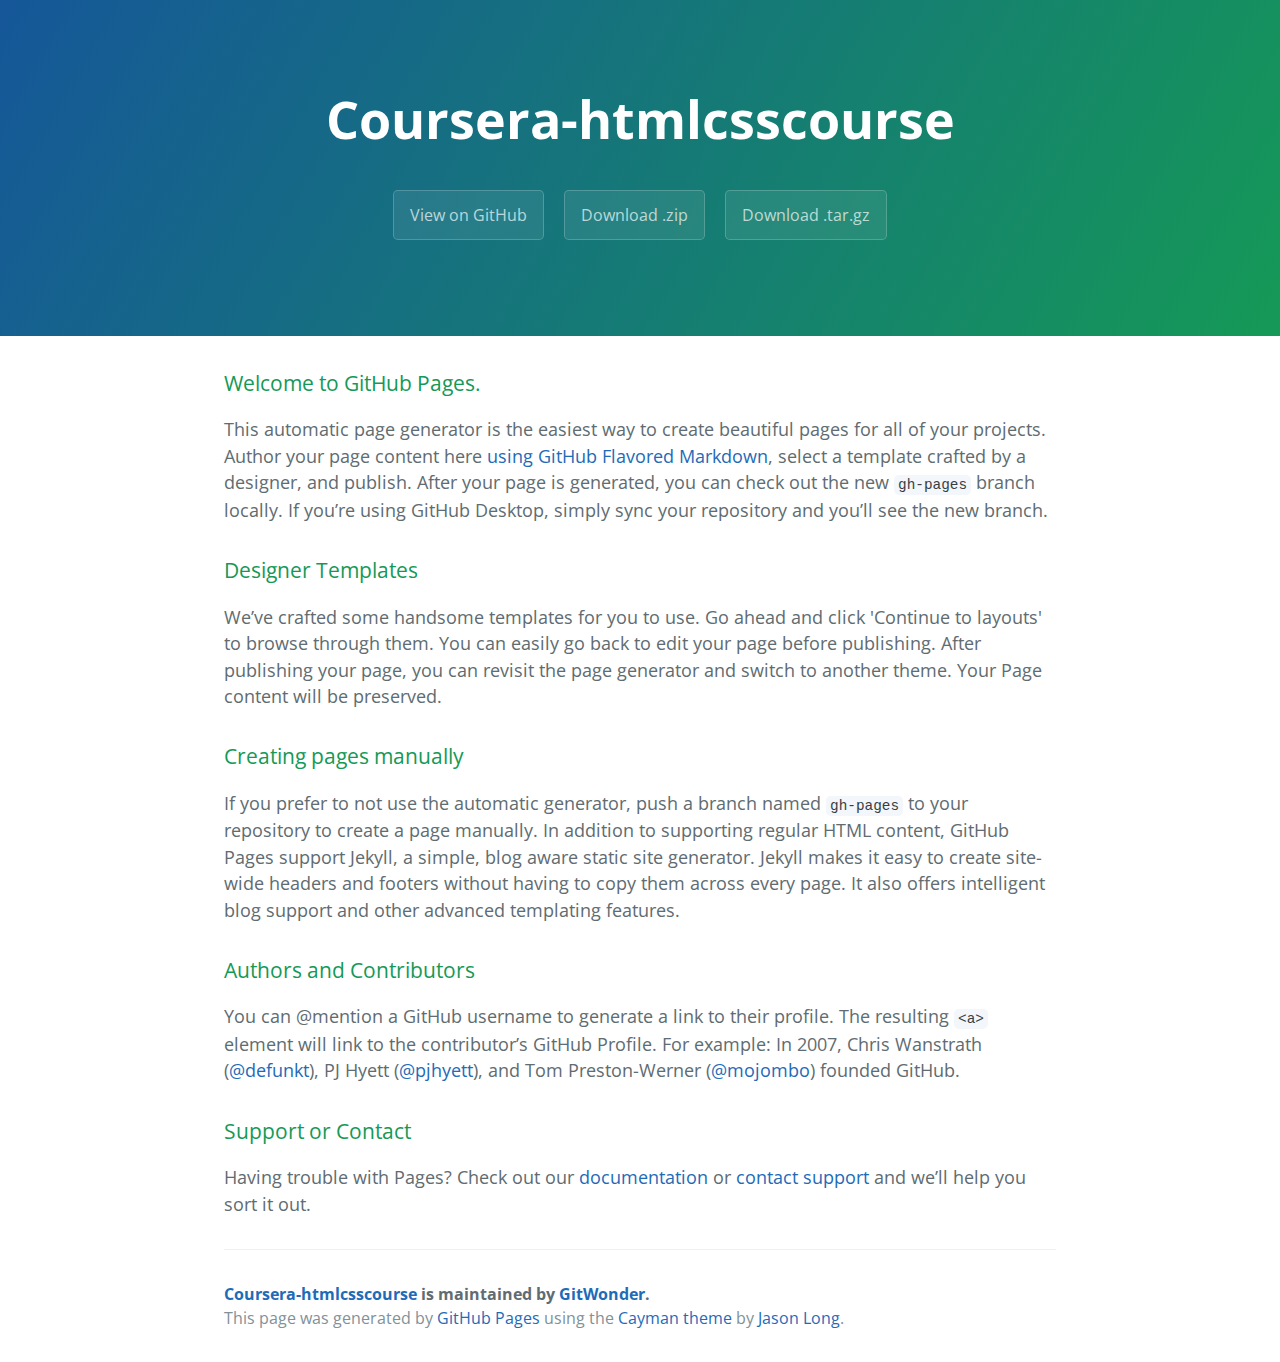
==== index.html @ f0ff1dc1 "Create gh-pages branch via GitHub" ====
<!DOCTYPE html>
<html lang="en-us">
  <head>
    <meta charset="UTF-8">
    <title>Coursera-htmlcsscourse by GitWonder</title>
    <meta name="viewport" content="width=device-width, initial-scale=1">
    <link rel="stylesheet" type="text/css" href="stylesheets/normalize.css" media="screen">
    <link href='https://fonts.googleapis.com/css?family=Open+Sans:400,700' rel='stylesheet' type='text/css'>
    <link rel="stylesheet" type="text/css" href="stylesheets/stylesheet.css" media="screen">
    <link rel="stylesheet" type="text/css" href="stylesheets/github-light.css" media="screen">
  </head>
  <body>
    <section class="page-header">
      <h1 class="project-name">Coursera-htmlcsscourse</h1>
      <h2 class="project-tagline"></h2>
      <a href="https://github.com/GitWonder/Coursera-HTMLCSSCourse" class="btn">View on GitHub</a>
      <a href="https://github.com/GitWonder/Coursera-HTMLCSSCourse/zipball/master" class="btn">Download .zip</a>
      <a href="https://github.com/GitWonder/Coursera-HTMLCSSCourse/tarball/master" class="btn">Download .tar.gz</a>
    </section>

    <section class="main-content">
      <h3>
<a id="welcome-to-github-pages" class="anchor" href="#welcome-to-github-pages" aria-hidden="true"><span aria-hidden="true" class="octicon octicon-link"></span></a>Welcome to GitHub Pages.</h3>

<p>This automatic page generator is the easiest way to create beautiful pages for all of your projects. Author your page content here <a href="https://guides.github.com/features/mastering-markdown/">using GitHub Flavored Markdown</a>, select a template crafted by a designer, and publish. After your page is generated, you can check out the new <code>gh-pages</code> branch locally. If you’re using GitHub Desktop, simply sync your repository and you’ll see the new branch.</p>

<h3>
<a id="designer-templates" class="anchor" href="#designer-templates" aria-hidden="true"><span aria-hidden="true" class="octicon octicon-link"></span></a>Designer Templates</h3>

<p>We’ve crafted some handsome templates for you to use. Go ahead and click 'Continue to layouts' to browse through them. You can easily go back to edit your page before publishing. After publishing your page, you can revisit the page generator and switch to another theme. Your Page content will be preserved.</p>

<h3>
<a id="creating-pages-manually" class="anchor" href="#creating-pages-manually" aria-hidden="true"><span aria-hidden="true" class="octicon octicon-link"></span></a>Creating pages manually</h3>

<p>If you prefer to not use the automatic generator, push a branch named <code>gh-pages</code> to your repository to create a page manually. In addition to supporting regular HTML content, GitHub Pages support Jekyll, a simple, blog aware static site generator. Jekyll makes it easy to create site-wide headers and footers without having to copy them across every page. It also offers intelligent blog support and other advanced templating features.</p>

<h3>
<a id="authors-and-contributors" class="anchor" href="#authors-and-contributors" aria-hidden="true"><span aria-hidden="true" class="octicon octicon-link"></span></a>Authors and Contributors</h3>

<p>You can @mention a GitHub username to generate a link to their profile. The resulting <code>&lt;a&gt;</code> element will link to the contributor’s GitHub Profile. For example: In 2007, Chris Wanstrath (<a href="https://github.com/defunkt" class="user-mention">@defunkt</a>), PJ Hyett (<a href="https://github.com/pjhyett" class="user-mention">@pjhyett</a>), and Tom Preston-Werner (<a href="https://github.com/mojombo" class="user-mention">@mojombo</a>) founded GitHub.</p>

<h3>
<a id="support-or-contact" class="anchor" href="#support-or-contact" aria-hidden="true"><span aria-hidden="true" class="octicon octicon-link"></span></a>Support or Contact</h3>

<p>Having trouble with Pages? Check out our <a href="https://help.github.com/pages">documentation</a> or <a href="https://github.com/contact">contact support</a> and we’ll help you sort it out.</p>

      <footer class="site-footer">
        <span class="site-footer-owner"><a href="https://github.com/GitWonder/Coursera-HTMLCSSCourse">Coursera-htmlcsscourse</a> is maintained by <a href="https://github.com/GitWonder">GitWonder</a>.</span>

        <span class="site-footer-credits">This page was generated by <a href="https://pages.github.com">GitHub Pages</a> using the <a href="https://github.com/jasonlong/cayman-theme">Cayman theme</a> by <a href="https://twitter.com/jasonlong">Jason Long</a>.</span>
      </footer>

    </section>

  
  </body>
</html>
---- stylesheets/stylesheet.css ----
* {
  box-sizing: border-box; }

body {
  padding: 0;
  margin: 0;
  font-family: "Open Sans", "Helvetica Neue", Helvetica, Arial, sans-serif;
  font-size: 16px;
  line-height: 1.5;
  color: #606c71; }

a {
  color: #1e6bb8;
  text-decoration: none; }
  a:hover {
    text-decoration: underline; }

.btn {
  display: inline-block;
  margin-bottom: 1rem;
  color: rgba(255, 255, 255, 0.7);
  background-color: rgba(255, 255, 255, 0.08);
  border-color: rgba(255, 255, 255, 0.2);
  border-style: solid;
  border-width: 1px;
  border-radius: 0.3rem;
  transition: color 0.2s, background-color 0.2s, border-color 0.2s; }
  .btn + .btn {
    margin-left: 1rem; }

.btn:hover {
  color: rgba(255, 255, 255, 0.8);
  text-decoration: none;
  background-color: rgba(255, 255, 255, 0.2);
  border-color: rgba(255, 255, 255, 0.3); }

@media screen and (min-width: 64em) {
  .btn {
    padding: 0.75rem 1rem; } }

@media screen and (min-width: 42em) and (max-width: 64em) {
  .btn {
    padding: 0.6rem 0.9rem;
    font-size: 0.9rem; } }

@media screen and (max-width: 42em) {
  .btn {
    display: block;
    width: 100%;
    padding: 0.75rem;
    font-size: 0.9rem; }
    .btn + .btn {
      margin-top: 1rem;
      margin-left: 0; } }

.page-header {
  color: #fff;
  text-align: center;
  background-color: #159957;
  background-image: linear-gradient(120deg, #155799, #159957); }

@media screen and (min-width: 64em) {
  .page-header {
    padding: 5rem 6rem; } }

@media screen and (min-width: 42em) and (max-width: 64em) {
  .page-header {
    padding: 3rem 4rem; } }

@media screen and (max-width: 42em) {
  .page-header {
    padding: 2rem 1rem; } }

.project-name {
  margin-top: 0;
  margin-bottom: 0.1rem; }

@media screen and (min-width: 64em) {
  .project-name {
    font-size: 3.25rem; } }

@media screen and (min-width: 42em) and (max-width: 64em) {
  .project-name {
    font-size: 2.25rem; } }

@media screen and (max-width: 42em) {
  .project-name {
    font-size: 1.75rem; } }

.project-tagline {
  margin-bottom: 2rem;
  font-weight: normal;
  opacity: 0.7; }

@media screen and (min-width: 64em) {
  .project-tagline {
    font-size: 1.25rem; } }

@media screen and (min-width: 42em) and (max-width: 64em) {
  .project-tagline {
    font-size: 1.15rem; } }

@media screen and (max-width: 42em) {
  .project-tagline {
    font-size: 1rem; } }

.main-content :first-child {
  margin-top: 0; }
.main-content img {
  max-width: 100%; }
.main-content h1, .main-content h2, .main-content h3, .main-content h4, .main-content h5, .main-content h6 {
  margin-top: 2rem;
  margin-bottom: 1rem;
  font-weight: normal;
  color: #159957; }
.main-content p {
  margin-bottom: 1em; }
.main-content code {
  padding: 2px 4px;
  font-family: Consolas, "Liberation Mono", Menlo, Courier, monospace;
  font-size: 0.9rem;
  color: #383e41;
  background-color: #f3f6fa;
  border-radius: 0.3rem; }
.main-content pre {
  padding: 0.8rem;
  margin-top: 0;
  margin-bottom: 1rem;
  font: 1rem Consolas, "Liberation Mono", Menlo, Courier, monospace;
  color: #567482;
  word-wrap: normal;
  background-color: #f3f6fa;
  border: solid 1px #dce6f0;
  border-radius: 0.3rem; }
  .main-content pre > code {
    padding: 0;
    margin: 0;
    font-size: 0.9rem;
    color: #567482;
    word-break: normal;
    white-space: pre;
    background: transparent;
    border: 0; }
.main-content .highlight {
  margin-bottom: 1rem; }
  .main-content .highlight pre {
    margin-bottom: 0;
    word-break: normal; }
.main-content .highlight pre, .main-content pre {
  padding: 0.8rem;
  overflow: auto;
  font-size: 0.9rem;
  line-height: 1.45;
  border-radius: 0.3rem; }
.main-content pre code, .main-content pre tt {
  display: inline;
  max-width: initial;
  padding: 0;
  margin: 0;
  overflow: initial;
  line-height: inherit;
  word-wrap: normal;
  background-color: transparent;
  border: 0; }
  .main-content pre code:before, .main-content pre code:after, .main-content pre tt:before, .main-content pre tt:after {
    content: normal; }
.main-content ul, .main-content ol {
  margin-top: 0; }
.main-content blockquote {
  padding: 0 1rem;
  margin-left: 0;
  color: #819198;
  border-left: 0.3rem solid #dce6f0; }
  .main-content blockquote > :first-child {
    margin-top: 0; }
  .main-content blockquote > :last-child {
    margin-bottom: 0; }
.main-content table {
  display: block;
  width: 100%;
  overflow: auto;
  word-break: normal;
  word-break: keep-all; }
  .main-content table th {
    font-weight: bold; }
  .main-content table th, .main-content table td {
    padding: 0.5rem 1rem;
    border: 1px solid #e9ebec; }
.main-content dl {
  padding: 0; }
  .main-content dl dt {
    padding: 0;
    margin-top: 1rem;
    font-size: 1rem;
    font-weight: bold; }
  .main-content dl dd {
    padding: 0;
    margin-bottom: 1rem; }
.main-content hr {
  height: 2px;
  padding: 0;
  margin: 1rem 0;
  background-color: #eff0f1;
  border: 0; }

@media screen and (min-width: 64em) {
  .main-content {
    max-width: 64rem;
    padding: 2rem 6rem;
    margin: 0 auto;
    font-size: 1.1rem; } }

@media screen and (min-width: 42em) and (max-width: 64em) {
  .main-content {
    padding: 2rem 4rem;
    font-size: 1.1rem; } }

@media screen and (max-width: 42em) {
  .main-content {
    padding: 2rem 1rem;
    font-size: 1rem; } }

.site-footer {
  padding-top: 2rem;
  margin-top: 2rem;
  border-top: solid 1px #eff0f1; }

.site-footer-owner {
  display: block;
  font-weight: bold; }

.site-footer-credits {
  color: #819198; }

@media screen and (min-width: 64em) {
  .site-footer {
    font-size: 1rem; } }

@media screen and (min-width: 42em) and (max-width: 64em) {
  .site-footer {
    font-size: 1rem; } }

@media screen and (max-width: 42em) {
  .site-footer {
    font-size: 0.9rem; } }
---- stylesheets/github-light.css ----
/*
The MIT License (MIT)

Copyright (c) 2016 GitHub, Inc.

Permission is hereby granted, free of charge, to any person obtaining a copy
of this software and associated documentation files (the "Software"), to deal
in the Software without restriction, including without limitation the rights
to use, copy, modify, merge, publish, distribute, sublicense, and/or sell
copies of the Software, and to permit persons to whom the Software is
furnished to do so, subject to the following conditions:

The above copyright notice and this permission notice shall be included in all
copies or substantial portions of the Software.

THE SOFTWARE IS PROVIDED "AS IS", WITHOUT WARRANTY OF ANY KIND, EXPRESS OR
IMPLIED, INCLUDING BUT NOT LIMITED TO THE WARRANTIES OF MERCHANTABILITY,
FITNESS FOR A PARTICULAR PURPOSE AND NONINFRINGEMENT. IN NO EVENT SHALL THE
AUTHORS OR COPYRIGHT HOLDERS BE LIABLE FOR ANY CLAIM, DAMAGES OR OTHER
LIABILITY, WHETHER IN AN ACTION OF CONTRACT, TORT OR OTHERWISE, ARISING FROM,
OUT OF OR IN CONNECTION WITH THE SOFTWARE OR THE USE OR OTHER DEALINGS IN THE
SOFTWARE.

*/

.pl-c /* comment */ {
  color: #969896;
}

.pl-c1 /* constant, variable.other.constant, support, meta.property-name, support.constant, support.variable, meta.module-reference, markup.raw, meta.diff.header */,
.pl-s .pl-v /* string variable */ {
  color: #0086b3;
}

.pl-e /* entity */,
.pl-en /* entity.name */ {
  color: #795da3;
}

.pl-smi /* variable.parameter.function, storage.modifier.package, storage.modifier.import, storage.type.java, variable.other */,
.pl-s .pl-s1 /* string source */ {
  color: #333;
}

.pl-ent /* entity.name.tag */ {
  color: #63a35c;
}

.pl-k /* keyword, storage, storage.type */ {
  color: #a71d5d;
}

.pl-s /* string */,
.pl-pds /* punctuation.definition.string, string.regexp.character-class */,
.pl-s .pl-pse .pl-s1 /* string punctuation.section.embedded source */,
.pl-sr /* string.regexp */,
.pl-sr .pl-cce /* string.regexp constant.character.escape */,
.pl-sr .pl-sre /* string.regexp source.ruby.embedded */,
.pl-sr .pl-sra /* string.regexp string.regexp.arbitrary-repitition */ {
  color: #183691;
}

.pl-v /* variable */ {
  color: #ed6a43;
}

.pl-id /* invalid.deprecated */ {
  color: #b52a1d;
}

.pl-ii /* invalid.illegal */ {
  color: #f8f8f8;
  background-color: #b52a1d;
}

.pl-sr .pl-cce /* string.regexp constant.character.escape */ {
  font-weight: bold;
  color: #63a35c;
}

.pl-ml /* markup.list */ {
  color: #693a17;
}

.pl-mh /* markup.heading */,
.pl-mh .pl-en /* markup.heading entity.name */,
.pl-ms /* meta.separator */ {
  font-weight: bold;
  color: #1d3e81;
}

.pl-mq /* markup.quote */ {
  color: #008080;
}

.pl-mi /* markup.italic */ {
  font-style: italic;
  color: #333;
}

.pl-mb /* markup.bold */ {
  font-weight: bold;
  color: #333;
}

.pl-md /* markup.deleted, meta.diff.header.from-file */ {
  color: #bd2c00;
  background-color: #ffecec;
}

.pl-mi1 /* markup.inserted, meta.diff.header.to-file */ {
  color: #55a532;
  background-color: #eaffea;
}

.pl-mdr /* meta.diff.range */ {
  font-weight: bold;
  color: #795da3;
}

.pl-mo /* meta.output */ {
  color: #1d3e81;
}
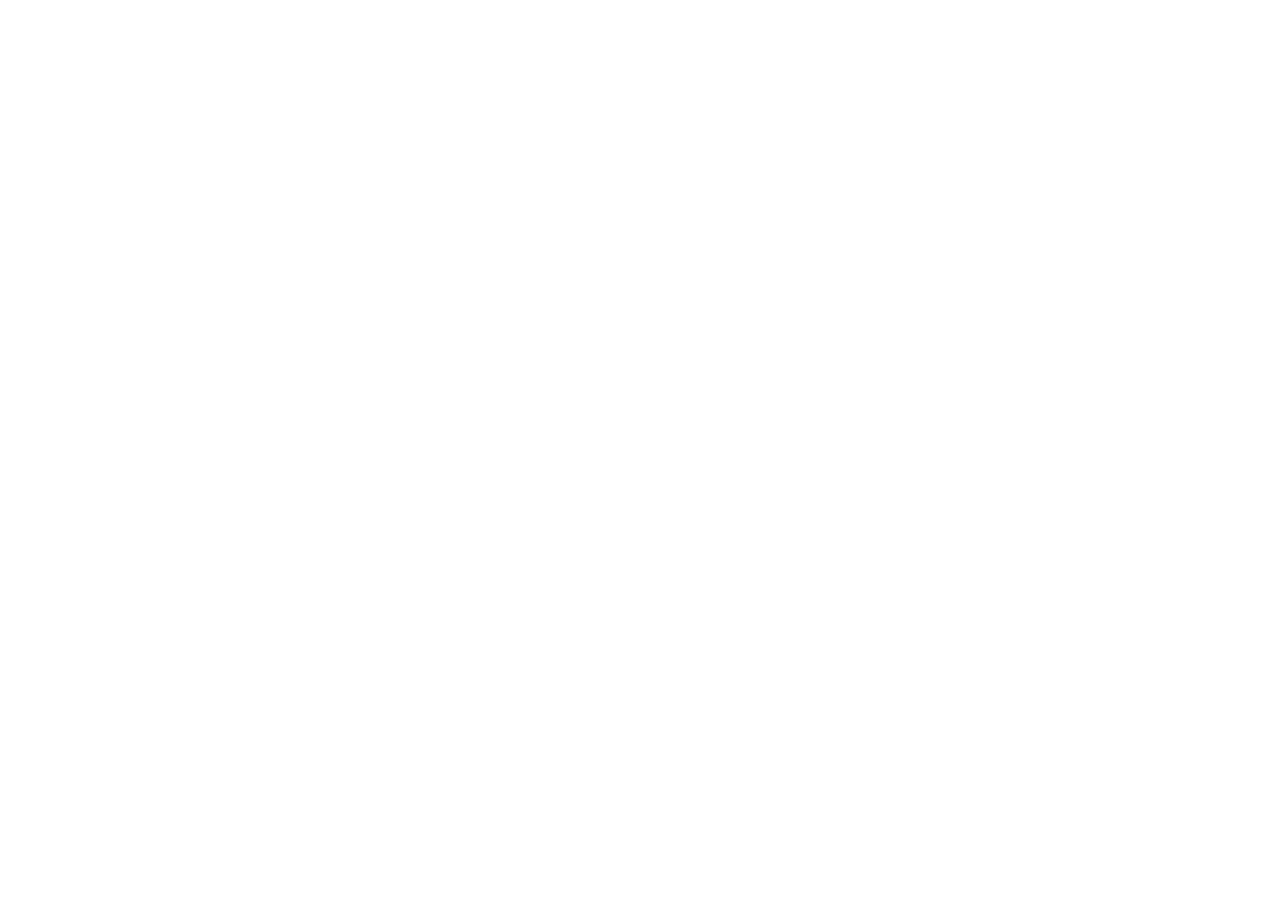
==== commit 0bac22a8: "no message" ====
--- a/index.html
+++ b/index.html
@@ -1,57 +1,20 @@
-<!DOCTYPE html>
-<html lang="en-us">
+<!doctype html>
+<html lang="en">
   <head>
-    <meta charset="UTF-8">
-    <title>Coursera-htmlcsscourse by GitWonder</title>
+    <meta charset="utf-8">
+    <meta http-equiv="X-UA-Compatible" content="IE=edge">
     <meta name="viewport" content="width=device-width, initial-scale=1">
-    <link rel="stylesheet" type="text/css" href="stylesheets/normalize.css" media="screen">
-    <link href='https://fonts.googleapis.com/css?family=Open+Sans:400,700' rel='stylesheet' type='text/css'>
-    <link rel="stylesheet" type="text/css" href="stylesheets/stylesheet.css" media="screen">
-    <link rel="stylesheet" type="text/css" href="stylesheets/github-light.css" media="screen">
+    <title>David Chu's China Bistro</title>
+    <link rel="stylesheet" href="css/bootstrap.min.css">
+    <link rel="stylesheet" href="css/styles.css">
+    <link href='https://fonts.googleapis.com/css?family=Oxygen:400,300,700' rel='stylesheet' type='text/css'>
   </head>
-  <body>
-    <section class="page-header">
-      <h1 class="project-name">Coursera-htmlcsscourse</h1>
-      <h2 class="project-tagline"></h2>
-      <a href="https://github.com/GitWonder/Coursera-HTMLCSSCourse" class="btn">View on GitHub</a>
-      <a href="https://github.com/GitWonder/Coursera-HTMLCSSCourse/zipball/master" class="btn">Download .zip</a>
-      <a href="https://github.com/GitWonder/Coursera-HTMLCSSCourse/tarball/master" class="btn">Download .tar.gz</a>
-    </section>
+<body>
 
-    <section class="main-content">
-      <h3>
-<a id="welcome-to-github-pages" class="anchor" href="#welcome-to-github-pages" aria-hidden="true"><span aria-hidden="true" class="octicon octicon-link"></span></a>Welcome to GitHub Pages.</h3>
 
-<p>This automatic page generator is the easiest way to create beautiful pages for all of your projects. Author your page content here <a href="https://guides.github.com/features/mastering-markdown/">using GitHub Flavored Markdown</a>, select a template crafted by a designer, and publish. After your page is generated, you can check out the new <code>gh-pages</code> branch locally. If you’re using GitHub Desktop, simply sync your repository and you’ll see the new branch.</p>
-
-<h3>
-<a id="designer-templates" class="anchor" href="#designer-templates" aria-hidden="true"><span aria-hidden="true" class="octicon octicon-link"></span></a>Designer Templates</h3>
-
-<p>We’ve crafted some handsome templates for you to use. Go ahead and click 'Continue to layouts' to browse through them. You can easily go back to edit your page before publishing. After publishing your page, you can revisit the page generator and switch to another theme. Your Page content will be preserved.</p>
-
-<h3>
-<a id="creating-pages-manually" class="anchor" href="#creating-pages-manually" aria-hidden="true"><span aria-hidden="true" class="octicon octicon-link"></span></a>Creating pages manually</h3>
-
-<p>If you prefer to not use the automatic generator, push a branch named <code>gh-pages</code> to your repository to create a page manually. In addition to supporting regular HTML content, GitHub Pages support Jekyll, a simple, blog aware static site generator. Jekyll makes it easy to create site-wide headers and footers without having to copy them across every page. It also offers intelligent blog support and other advanced templating features.</p>
-
-<h3>
-<a id="authors-and-contributors" class="anchor" href="#authors-and-contributors" aria-hidden="true"><span aria-hidden="true" class="octicon octicon-link"></span></a>Authors and Contributors</h3>
-
-<p>You can @mention a GitHub username to generate a link to their profile. The resulting <code>&lt;a&gt;</code> element will link to the contributor’s GitHub Profile. For example: In 2007, Chris Wanstrath (<a href="https://github.com/defunkt" class="user-mention">@defunkt</a>), PJ Hyett (<a href="https://github.com/pjhyett" class="user-mention">@pjhyett</a>), and Tom Preston-Werner (<a href="https://github.com/mojombo" class="user-mention">@mojombo</a>) founded GitHub.</p>
-
-<h3>
-<a id="support-or-contact" class="anchor" href="#support-or-contact" aria-hidden="true"><span aria-hidden="true" class="octicon octicon-link"></span></a>Support or Contact</h3>
-
-<p>Having trouble with Pages? Check out our <a href="https://help.github.com/pages">documentation</a> or <a href="https://github.com/contact">contact support</a> and we’ll help you sort it out.</p>
-
-      <footer class="site-footer">
-        <span class="site-footer-owner"><a href="https://github.com/GitWonder/Coursera-HTMLCSSCourse">Coursera-htmlcsscourse</a> is maintained by <a href="https://github.com/GitWonder">GitWonder</a>.</span>
-
-        <span class="site-footer-credits">This page was generated by <a href="https://pages.github.com">GitHub Pages</a> using the <a href="https://github.com/jasonlong/cayman-theme">Cayman theme</a> by <a href="https://twitter.com/jasonlong">Jason Long</a>.</span>
-      </footer>
-
-    </section>
-
-  
-  </body>
+  <!-- jQuery (Bootstrap JS plugins depend on it) -->
+  <script src="js/jquery-2.1.4.min.js"></script>
+  <script src="js/bootstrap.min.js"></script>
+  <script src="js/script.js"></script>
+</body>
 </html>
